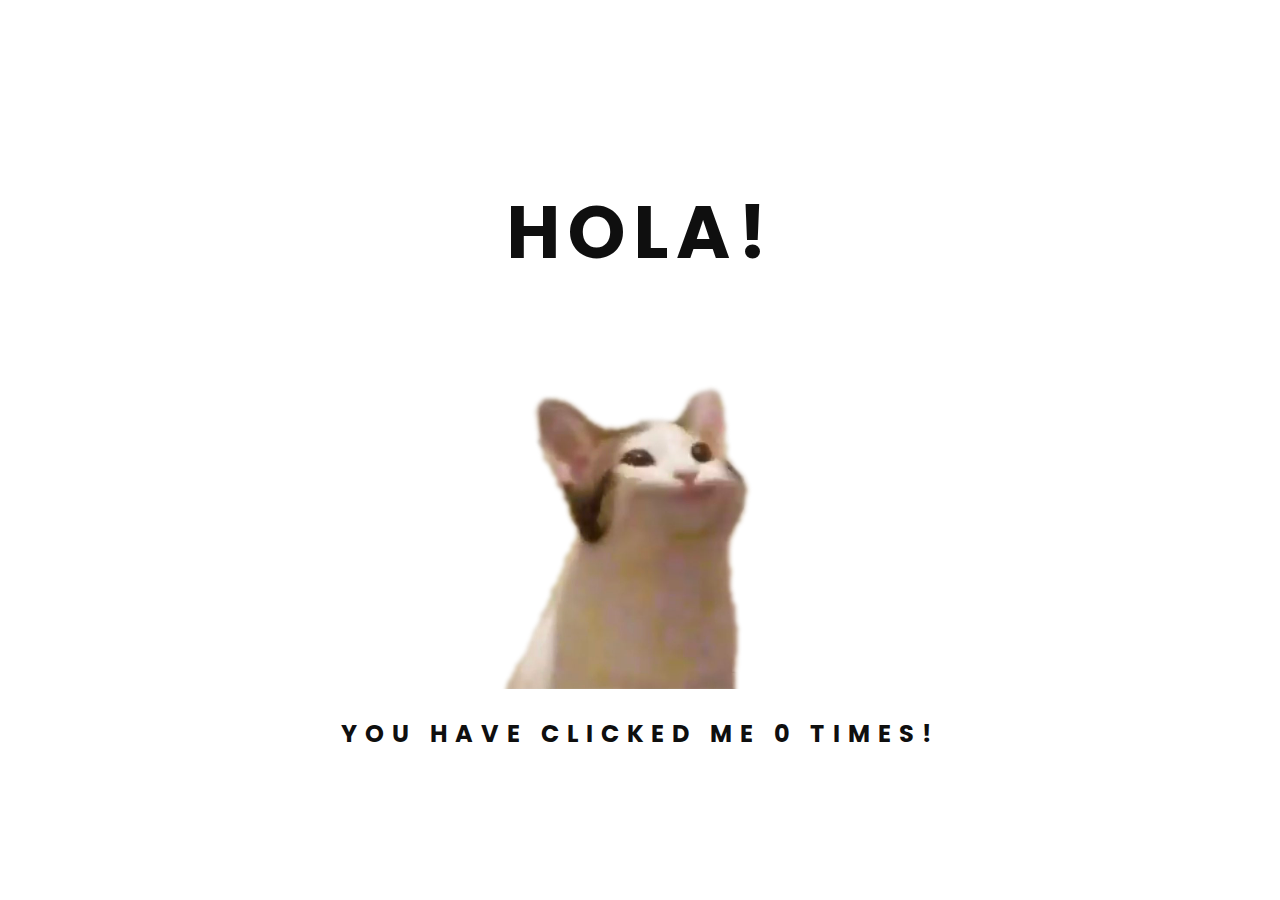
==== index.html @ b5b6b862 "Moved index.html to root" ====
<!DOCTYPE html>
<html lang="en">
  <head>
    <meta charset="UTF-8" />
    <meta name="viewport" content="width=device-width, initial-scale=1.0" />
    <link rel="stylesheet" href="/public/css/main.css" />
    <title>Useless Website</title>
  </head>
  <body>
    <div class="container">
      <h1>Hola!</h1>
      <div class="imgBtn">
        <img src="/public/img/closed.png" />
      </div>
      <h2>You have clicked me 0 times!</h2>
    </div>
    <script src="/public/js/app.js"></script>
  </body>
</html>
---- public/css/main.css ----
@font-face {
  font-family: 'Poppins';
  src: url('/public/fonts/Poppins-Bold.woff2') format('woff2'), url('/public/fonts/Poppins-Bold.woff') format('woff');
  font-weight: bold;
  font-style: normal;
}

* {
  box-sizing: border-box;
  font-family: 'Poppins';
  font-size: 16px;
}

html {
  height: 100%;
  width: 100%;
}

body {
  margin: 0;
  padding: 0;
  height: 100%;
  display: flex;
  justify-content: center;
  align-items: center;
  text-align: center;
  flex-direction: column;
}

h1 {
  text-transform: uppercase;
  color: #0f0f0f;
  font-size: 4.6rem;
  letter-spacing: 0.5rem;
  animation: fadeIn 1.2s ease forwards;
}

h2 {
  text-transform: uppercase;
  color: #0f0f0f;
  font-size: 1.5rem;
  letter-spacing: 0.5rem;
}

@keyframes fadeIn {
  0% {
    opacity: 0;
    transform: translateY(300px) scale(0.2);
  }
  100% {
    transform: translateY() scale(1);
  }
}

audio {
  display: none;
}

img {
  width: 60%;
  height: 60%;
  margin: 0 auto;
  cursor: pointer;
}

.imgBtn {
  margin-bottom: 1rem;
}
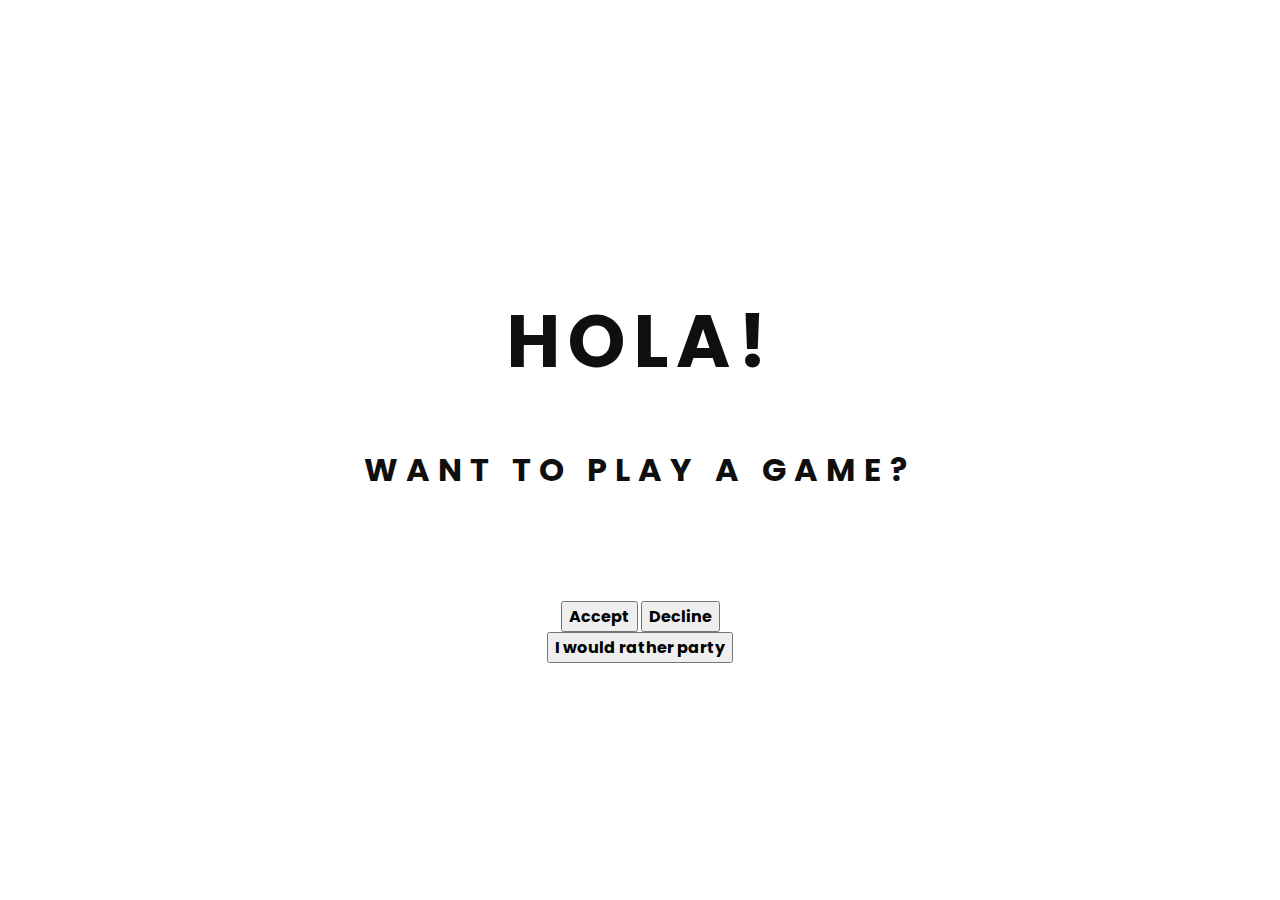
==== commit 13a0e393: "Added party function" ====
--- a/index.html
+++ b/index.html
@@ -6,14 +6,14 @@
     <link rel="stylesheet" href="/public/css/main.css" />
     <title>Useless Website</title>
   </head>
-  <body>
+  <body data-background="white">
     <div class="container">
       <h1>Hola!</h1>
-      <div class="imgBtn">
-        <img src="/public/img/closed.png" />
-      </div>
-      <h2>You have clicked me 0 times!</h2>
+      <h2>Want to play a game?</h2>
+      <button class="accept">Accept</button>
+      <button class="decline">Decline</button><br />
+      <button class="party">I would rather party</button>
     </div>
-    <script src="/public/js/app.js"></script>
+    <script src="/public/js/index.js"></script>
   </body>
 </html>
--- a/public/css/main.css
+++ b/public/css/main.css
@@ -7,19 +7,16 @@
 
 * {
   box-sizing: border-box;
+  touch-action: manipulation;
+  -ms-touch-action: manipulation;
   font-family: 'Poppins';
   font-size: 16px;
-}
-
-html {
-  height: 100%;
-  width: 100%;
 }
 
 body {
   margin: 0;
   padding: 0;
-  height: 100%;
+  height: 100vh;
   display: flex;
   justify-content: center;
   align-items: center;
@@ -30,22 +27,24 @@
 h1 {
   text-transform: uppercase;
   color: #0f0f0f;
-  font-size: 4.6rem;
+  font-size: 3rem;
   letter-spacing: 0.5rem;
-  animation: fadeIn 1.2s ease forwards;
+  animation: fadeIn 1.5s ease forwards;
 }
 
 h2 {
   text-transform: uppercase;
   color: #0f0f0f;
-  font-size: 1.5rem;
+  font-size: 1.2rem;
   letter-spacing: 0.5rem;
+  padding-bottom: 5rem;
+  animation: fadeIn 1.5s ease forwards;
 }
 
 @keyframes fadeIn {
   0% {
     opacity: 0;
-    transform: translateY(300px) scale(0.2);
+    transform: translateY(400px) scale(0.2);
   }
   100% {
     transform: translateY() scale(1);
@@ -64,5 +63,14 @@
 }
 
 .imgBtn {
-  margin-bottom: 1rem;
+  margin-top: 4rem;
 }
+
+@media screen and (min-width: 768px) {
+  h1 {
+    font-size: 4.6rem;
+  }
+  h2 {
+    font-size: 2rem;
+  }
+}
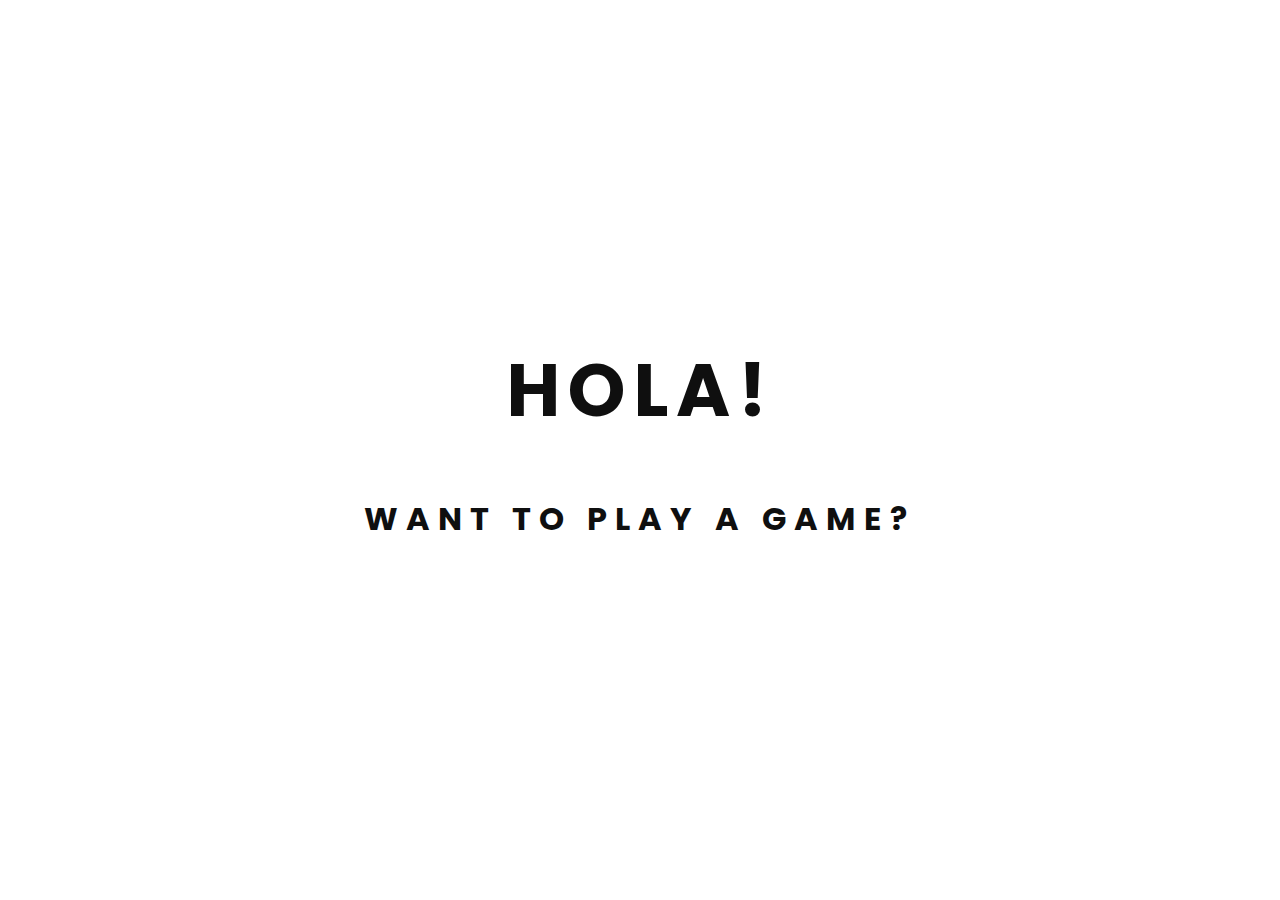
==== commit 797ff202: "Big update" ====
--- a/index.html
+++ b/index.html
@@ -4,15 +4,16 @@
     <meta charset="UTF-8" />
     <meta name="viewport" content="width=device-width, initial-scale=1.0" />
     <link rel="stylesheet" href="/public/css/main.css" />
+    <link rel="icon" href="/public/img/favicon.ico" type="image/x-icon" />
     <title>Useless Website</title>
   </head>
-  <body data-background="white">
+  <body>
     <div class="container">
       <h1>Hola!</h1>
       <h2>Want to play a game?</h2>
-      <button class="accept">Accept</button>
-      <button class="decline">Decline</button><br />
-      <button class="party">I would rather party</button>
+      <button class="accept hidden animation">Heck yes!</button>
+      <button class="decline hidden animation">Nope</button><br />
+      <button class="party hidden animation">I would rather party</button>
     </div>
     <script src="/public/js/index.js"></script>
   </body>
--- a/public/css/main.css
+++ b/public/css/main.css
@@ -22,6 +22,15 @@
   align-items: center;
   text-align: center;
   flex-direction: column;
+  overflow: hidden;
+}
+
+.revealed {
+  display: block;
+}
+
+.hidden {
+  display: none;
 }
 
 h1 {
@@ -37,7 +46,11 @@
   color: #0f0f0f;
   font-size: 1.2rem;
   letter-spacing: 0.5rem;
-  padding-bottom: 5rem;
+  padding-bottom: 1.2rem;
+  animation: fadeIn 1.5s ease forwards;
+}
+
+.animation {
   animation: fadeIn 1.5s ease forwards;
 }
 
@@ -60,10 +73,7 @@
   height: 60%;
   margin: 0 auto;
   cursor: pointer;
-}
-
-.imgBtn {
-  margin-top: 4rem;
+  animation: fadeIn 2s ease forwards;
 }
 
 @media screen and (min-width: 768px) {
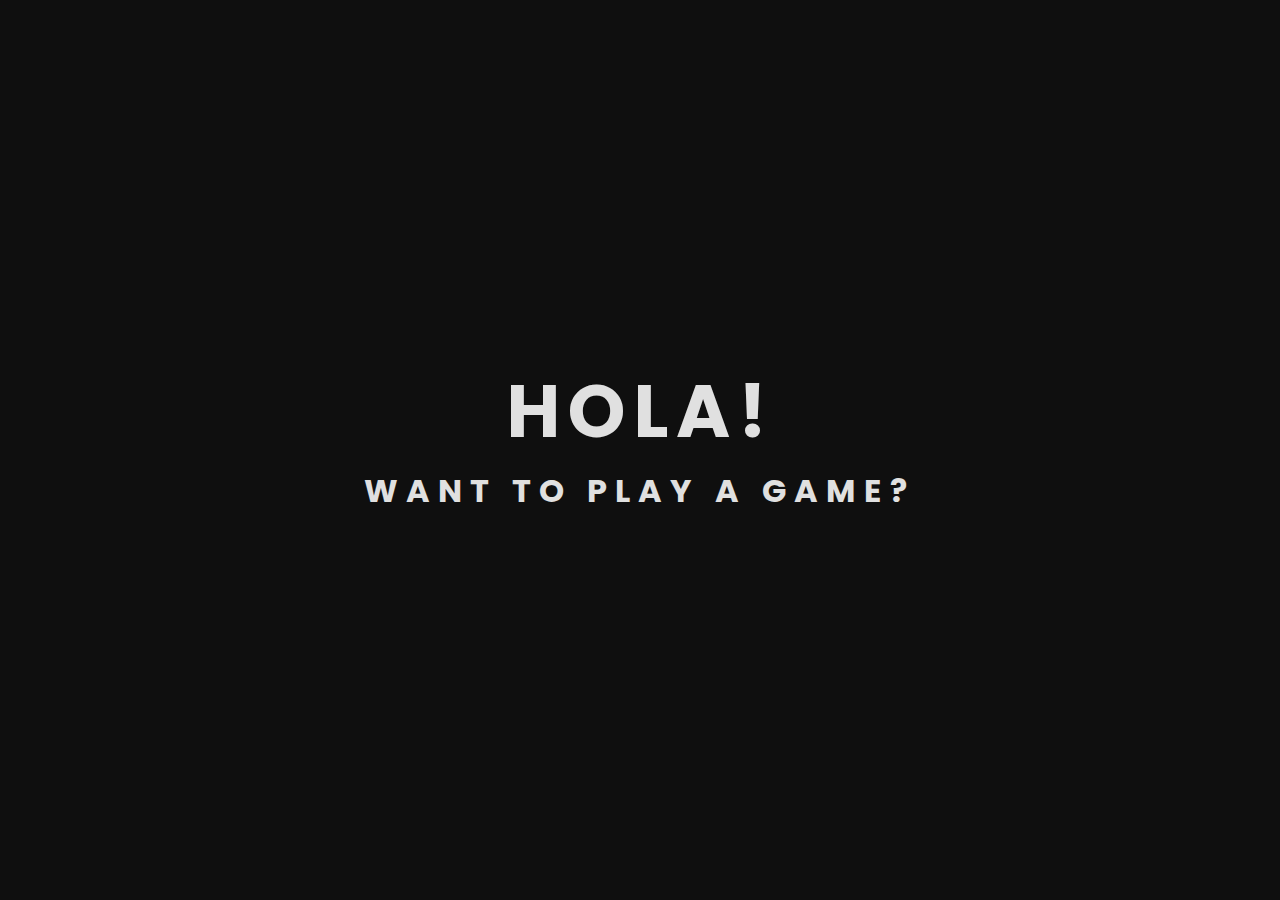
==== commit a5c8e3c0: "Update" ====
--- a/index.html
+++ b/index.html
@@ -11,9 +11,12 @@
     <div class="container">
       <h1>Hola!</h1>
       <h2>Want to play a game?</h2>
-      <button class="accept hidden animation">Heck yes!</button>
-      <button class="decline hidden animation">Nope</button><br />
-      <button class="party hidden animation">I would rather party</button>
+
+      <button id="first" class="accept hidden animation">Heck yes!</button>
+      <button id="second" class="decline hidden animation">Nope</button>
+      <br />
+      <br />
+      <button id="third" class="party hidden animation">I would rather party...</button>
     </div>
     <script src="/public/js/index.js"></script>
   </body>
--- a/public/css/main.css
+++ b/public/css/main.css
@@ -17,6 +17,7 @@
   margin: 0;
   padding: 0;
   height: 100vh;
+  background: #0f0f0f;
   display: flex;
   justify-content: center;
   align-items: center;
@@ -34,20 +35,43 @@
 }
 
 h1 {
-  text-transform: uppercase;
-  color: #0f0f0f;
   font-size: 3rem;
-  letter-spacing: 0.5rem;
+  margin-bottom: 0;
   animation: fadeIn 1.5s ease forwards;
 }
 
 h2 {
+  font-size: 1.4rem;
+  margin-top: 0rem;
+  animation: fadeIn 1.5s ease forwards;
+}
+
+h1,
+h2,
+button {
+  color: #e0e0e0;
   text-transform: uppercase;
-  color: #0f0f0f;
+  letter-spacing: 0.5rem;
+}
+
+.container {
+  display: flex;
+  justify-content: center;
+  align-items: center;
+  flex-direction: column;
+}
+
+button {
+  border: none;
+  background-color: inherit;
+  cursor: pointer;
+  margin-top: 2rem;
   font-size: 1.2rem;
-  letter-spacing: 0.5rem;
-  padding-bottom: 1.2rem;
-  animation: fadeIn 1.5s ease forwards;
+  animation: shaky 1.2s ease infinite;
+}
+
+button:hover {
+  color: cornflowerblue;
 }
 
 .animation {
@@ -64,13 +88,45 @@
   }
 }
 
-audio {
-  display: none;
+@keyframes shaky {
+  0% {
+    transform: translate(1px, 1px) rotate(0deg);
+  }
+  10% {
+    transform: translate(-1px, -1px) rotate(-1deg);
+  }
+  20% {
+    transform: translate(-3px, 0px) rotate(1deg);
+  }
+  30% {
+    transform: translate(0px, 2px) rotate(0deg);
+  }
+  40% {
+    transform: translate(1px, -1px) rotate(1deg);
+  }
+  50% {
+    transform: translate(-1px, 2px) rotate(-1deg);
+  }
+  60% {
+    transform: translate(-3px, 1px) rotate(0deg);
+  }
+  70% {
+    transform: translate(2px, 1px) rotate(-1deg);
+  }
+  80% {
+    transform: translate(-1px, -1px) rotate(1deg);
+  }
+  90% {
+    transform: translate(2px, 2px) rotate(0deg);
+  }
+  100% {
+    transform: translate(1px, -2px) rotate(-1deg);
+  }
 }
 
 img {
-  width: 60%;
-  height: 60%;
+  width: 50%;
+  height: 50%;
   margin: 0 auto;
   cursor: pointer;
   animation: fadeIn 2s ease forwards;
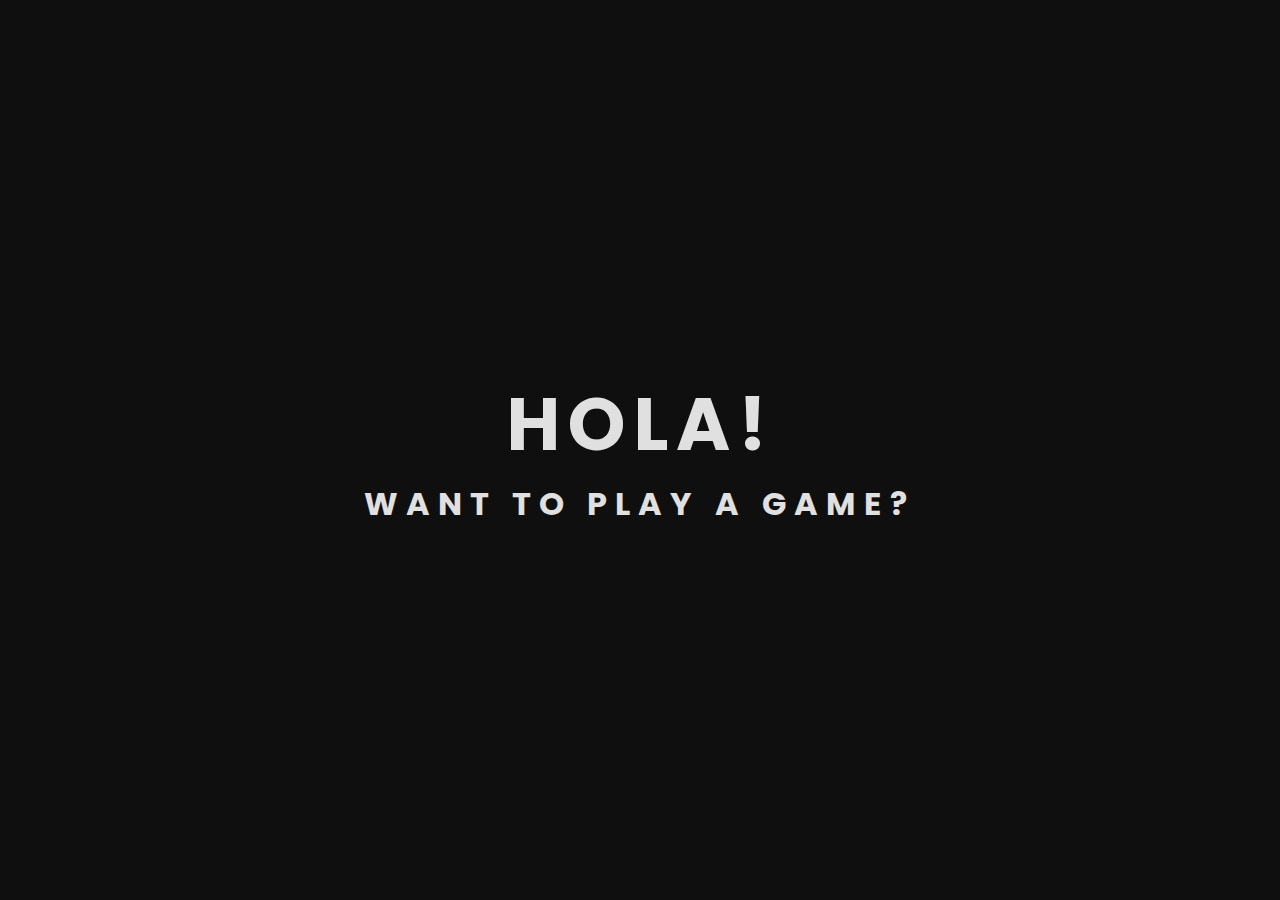
==== commit e5e42c54: "Update to relax audio" ====
--- a/index.html
+++ b/index.html
@@ -15,7 +15,6 @@
       <button id="first" class="accept hidden animation">Heck yes!</button>
       <button id="second" class="decline hidden animation">Nope</button>
       <br />
-      <br />
       <button id="third" class="party hidden animation">I would rather party...</button>
     </div>
     <script src="/public/js/index.js"></script>
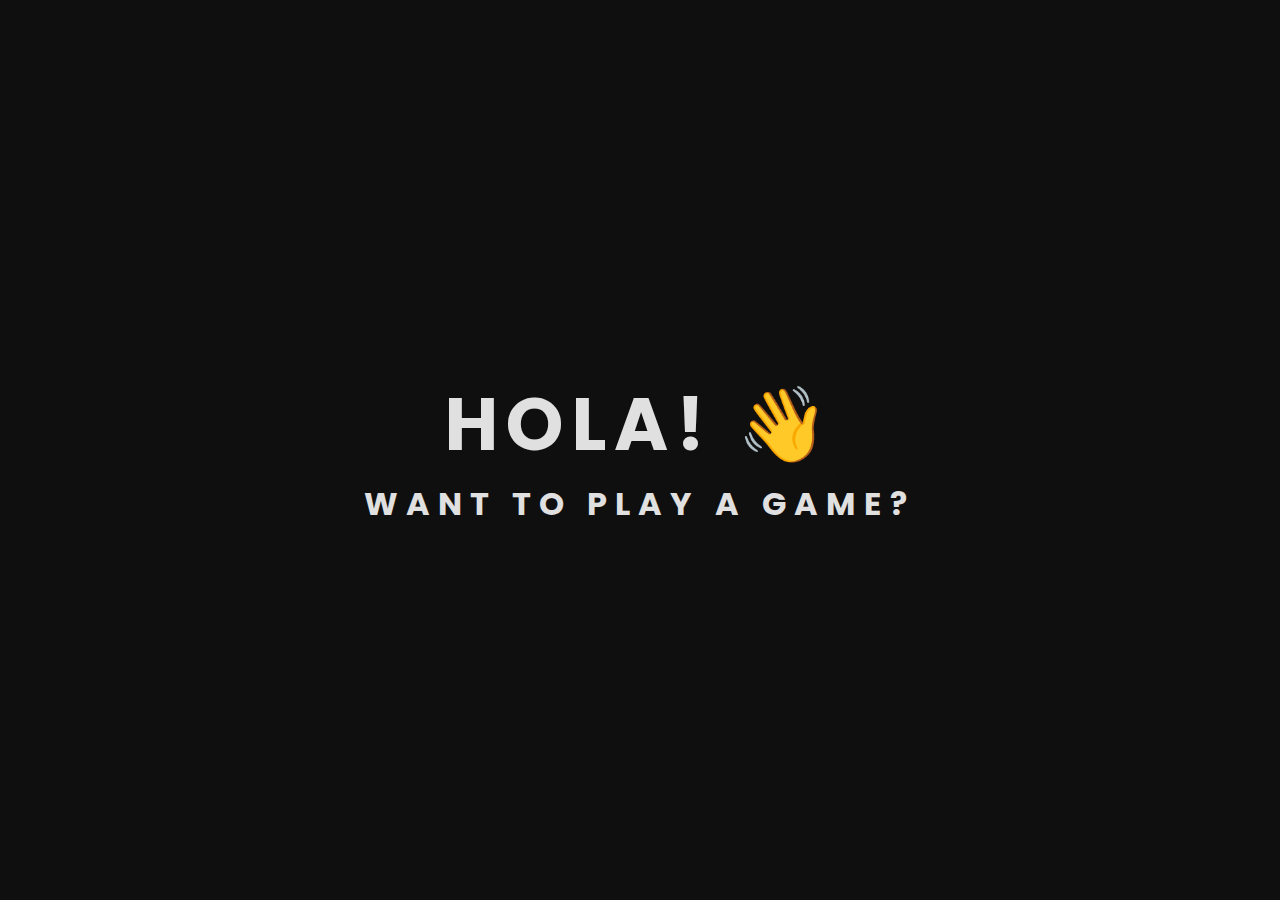
==== commit 18dbbfa0: "Styling update" ====
--- a/index.html
+++ b/index.html
@@ -9,13 +9,13 @@
   </head>
   <body>
     <div class="container">
-      <h1>Hola!</h1>
+      <h1>Hola! &#128075;</h1>
       <h2>Want to play a game?</h2>
 
       <button id="first" class="accept hidden animation">Heck yes!</button>
       <button id="second" class="decline hidden animation">Nope</button>
       <br />
-      <button id="third" class="party hidden animation">I would rather party...</button>
+      <button id="third" class="party hidden animation">I'd rather party</button>
     </div>
     <script src="/public/js/index.js"></script>
   </body>
--- a/public/css/main.css
+++ b/public/css/main.css
@@ -42,7 +42,7 @@
 
 h2 {
   font-size: 1.4rem;
-  margin-top: 0rem;
+  margin-top: 0;
   animation: fadeIn 1.5s ease forwards;
 }
 
@@ -70,8 +70,17 @@
   animation: shaky 1.2s ease infinite;
 }
 
-button:hover {
-  color: cornflowerblue;
+button.accept:hover {
+  color: limegreen;
+}
+
+button.decline:hover {
+  color: firebrick;
+}
+
+button.party:hover,
+button.return:hover {
+  color: hotpink;
 }
 
 .animation {
